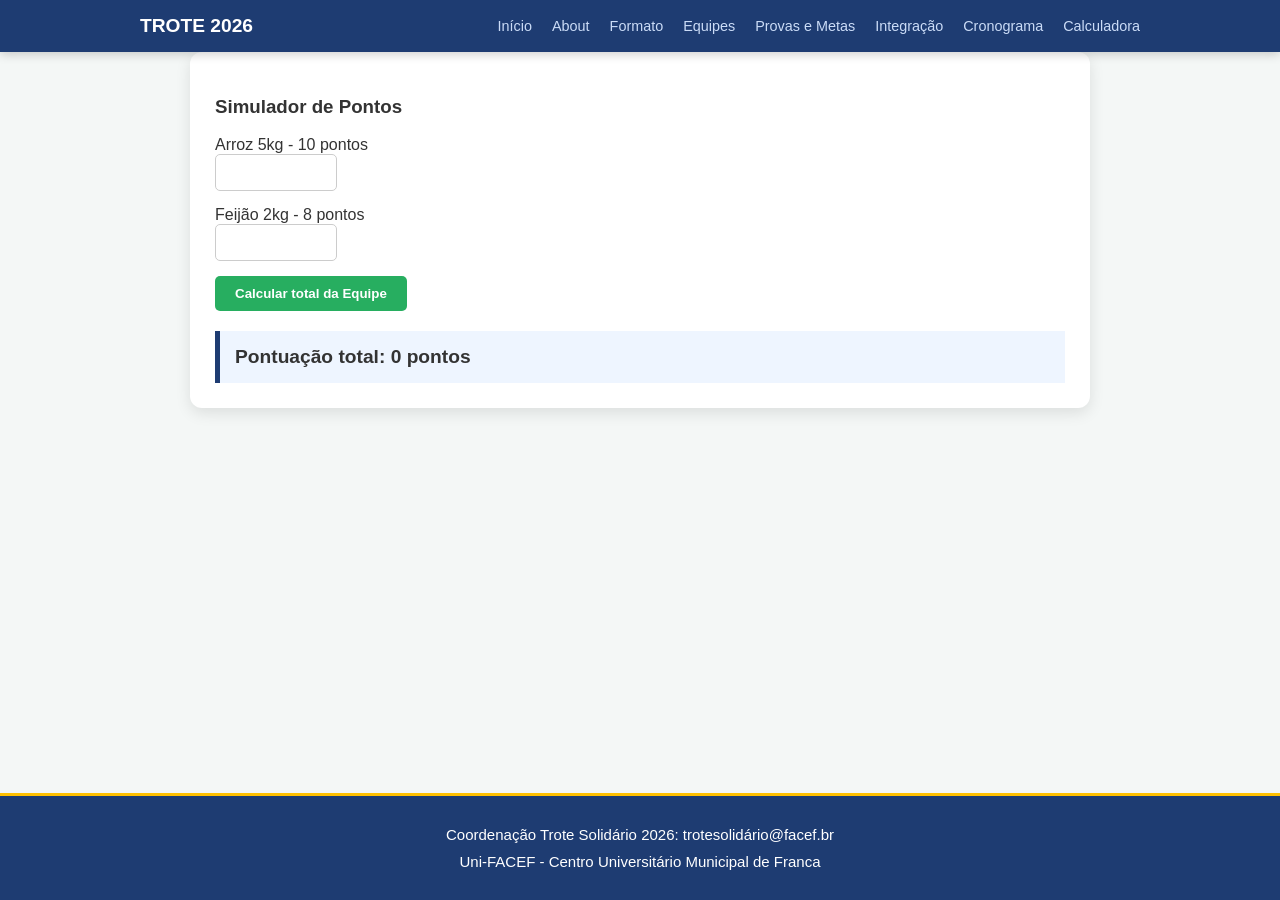
==== pages/calculadora.html @ 7ad085d9 "Pagina 'Calculadora e JS finalizado" ====
<!DOCTYPE html>
<html lang="pt-br">
    <head>
        <title> Trote Solidário </title>
        <meta charset="UTF-8">
        <link rel="stylesheet" href="../css/pages.css">
    </head>
    <body>
        <nav class="menu"> <!-- Menu de navegação -->
            <div class="menu-container">
                <a href="index.html" class="menu-logo"> Trote 2026 </a>
                <ul class="lista">
                    <li> <a href="../index.html"> Início </a> </li>
                    <li> <a href="./introducao.html"> About </a> </li>
                    <li> <a href="formato.html"> Formato </a> </li>
                    <li> <a href="./equipes.html"> Equipes </a> </li>
                    <li> <a href="./provas.html"> Provas e Metas </a> </li>
                    <li> <a href="integracao.html"> Integração </a> </li>
                    <li> <a href="cronograma.html"> Cronograma </a> </li>
                    <li> <a href="calculadora.html"> Calculadora </a> </li>
                </ul>
            </div>
        </nav>
        <main class="principal">
            <section class="calculadora">
                <h3>Simulador de Pontos</h3>
                <div class="form-grid">
                    <div class="form-group">
                        <label> Arroz 5kg - 10 pontos</label> <!--Módulo da caixa de entrada -->
                        <input type="number" min="0" id="qtdeArroz"> <!--Caixa de entrada-->
                    </div>
                     <div class="form-group">
                        <label> Feijão 2kg - 8 pontos</label>
                        <input type="number" min="0" id="qtdeFeijao">
                    </div>
                    <button onclick="calcular()">Calcular total da Equipe</button>
                </div>
                <div id="resultado" class="resultado-box">
                    Pontuação total: 0 pontos
                </div>
            </section>
        </main>

        <footer class="footer-cron">
            <p>Coordenação Trote Solidário 2026: trotesolidário@facef.br</p>
        <p>Uni-FACEF - Centro Universitário Municipal de Franca</p>
    </footer>
    <script src="../script.js"></script> <!--JS é uma linguage não tipada-->
    </body>
</html>
---- css/pages.css ----
body {
    margin: 0; font-family: 'Segoe UI', sans-serif;
    background-color: #f4f7f6; color: #333;
}
.menu {
    background-color: #1e3c72;  padding: 15px 0;
    position: sticky; /* menu fica sempre no topo */
    top: 0; /* posição 0 - posição acima */
    z-index: 1000; /*  fica sempre por cima dos outros conteúdos */
    box-shadow: 0 2px 10px rgba(0,0,0,0.2); /* caixa com sombra */
}
.menu-container{
    max-width: 1000px;
    margin: 0 auto;
    display: flex;
    justify-content: space-between;
    align-items: center;
    padding: 0 20px;
}
.menu-logo{
    color: white; /* cor branca */
    text-decoration: none; /* link sem estar sublinhado */
    font-weight: bold; /* negrito */
    font-size: 1.2rem; /* 1.2 * 16px */
    text-transform: uppercase; /* letra maiúscula */
}
.lista {
    list-style: none; display: flex; gap: 20px;
    margin: 0; padding: 0;
}
.lista a{
    color: #CBDCF7; text-decoration: none; font-size: 0.9rem;
    font-weight: 500; transition: color 0.3s; 
}
.lista a:hover {
    color: #ffffff;
}
.cabecalho {
    background-color: #2e4c82; color: white; padding: 60px 20px;
    text-align: center;
}
.cabecalho h1{
    font-size: 2.5rem; margin-bottom: 5px;
}
.cabecalho h2{
    font-weight: 300;
    font-style: italic;
    color: #ffd700; 
}
.principal{
    /* -40px subiu auto embaixo e 40 é na lateral */
    max-width: 900px; margin: -40px auto 40px; padding: 20px;
}
section {
    background: white;
    margin: 20px 0;
    padding: 25px;
    border-radius: 12px;
    box-shadow: 0 5px 15px rgba(0,0,0,0.1);
}
.importante {
    display: flex;
    gap: 20px;
}
.card-meta {
   
    flex: 1; background: #eef5ff; padding: 15px; border-left: 5px solid #2a5298;
    border-radius: 8px;
}
.recompensas ul {
    list-style: none;
    padding: 0;
}
.recompensas li {
    background: #e9f7ef; margin: 8px 0; padding: 10px;
    border-radius: 5px; color: #27ae60; font-weight: bold;
}

.texto-introducao {
    line-height: 1.6;
    margin-bottom: 20px;
    text-align: justify;
}

.lista-valores {
    list-style: none;
    padding: 0px;
}

.lista-valores li {
    list-style: none;
    background: #eef5ff;
    padding: 15px;
    margin-bottom: 10px;
    border-radius: 8px;
    border-left: 5px solid #1e3c72;
}

table {
    width: 100%;
    border-collapse: collapse;
    margin-top: 20px;
    background: white;
}

th, td {
    padding: 15px;
    text-align: left;
    border-bottom: 1px solid #ddd;
}

th {
    background-color: #2a5298;
    color: #fff;
}

.box-amarela {
    width: 25px;
    height: 25px;
    border-radius: 8px;
    background: yellow;
}

/* CSS Provas */

.pilares-container {
    background-color: lightyellow;
    border-radius: 20px;
    padding: 20px;
    border: 2px dashed orange;
}

.horas-atividades {
    background-color: rgb(255, 212, 212);
    border-left: 4px solid red;
}

#yellow {
    color: #FFC000;
}

.memorias, .acao-social, .figurinhas {
    background-color: #FFFFE6;
    border-left: 4px solid #FFC000;
}

footer {
    background-color: #1e3c72;
    display: flex;
    flex-direction: column;
    justify-content: center;
    align-items: center;
    padding: 25px;
    border-top: 3px solid #FFC000;
}
footer p {
    color: #fff;
    margin: 5px;
    font-size: 15px;
}

/* CSS CRONOGRAMA */

.body-cron {
    min-height: 100dvh;
}

.footer-cron {
    position: absolute;
    bottom: 0;
    left: 0;
    right: 0;
}

.evento {
    margin-bottom: 25px;
    position: relative; /* Considera exatamente onde o elemento está */ 
}

.evento::before {
    content: "";
    width: 12px;
    height: 12px;
    background: red;
    border-radius: 50%;
    position: absolute;
    left: -27px;
    top: 5px;
}

.time-line {
    border-left: 3px solid #1e3c72;
    padding-left: 20px;
    margin-top: 20px;
}

.grid-locais {
    display: flex;
}

.unidade {
    flex: 1;
    background-color: #f4f7f6;
    padding: 15px;
    margin: 15px;
    border-radius: 8px;
    border: 1px solid #CBDCF7;
}

.unidade h4 {
    color: #1e3c72;
    margin-top: 0;
}

/* CSS FORMATO */

.etapas {
    display: flex;
    justify-content: center;
    align-items: center;
}

.etapas-content1 {
    background-color: #CBDCF7;
    border-left: 5px solid #1e3c72;
    margin: 0 20px;
    padding: 15px;
    border-radius: 10px;
    flex: 1;
}

.etapas-content2 {
    background-color: #CBDCF7;
    border-left: 5px solid #1e3c72;
    margin: 0 20px;
    padding: 15px;
    border-radius: 10px;
    flex: 1;
}

.tabela {
    display: flex;
    margin-top: 20px;
}

.coluna {
    flex: 1;
}

.tabela h4 {
    background-color: #1e3c72;
    color: #fff;
    padding: 10px;
    font-size: 14px;
    padding: 20px;
}

.coluna ul {
  list-style: none;
  padding: 15px;
}

.coluna li {
    margin-bottom: 10px;
    color: #a66a00;
    font-weight: 500;
}

.medalhas-honra {
    background-color: #fffadc;
    border-left: 4px solid #FFC000;
}

.container-honra {
    margin: 30px 0;
}

#topicos-honra {
    background-color: #CBDCF7;
    padding: 20px;
    border-radius: 10px;
    margin-top: 5px;
    border-left: 4px solid #1e3c72;
}

/* INTEGRAÇÂO CSS */

.homenagem-content #list-homenagem {
    color: #c0ad42;
}

.homenagem-content {
    padding: 10px;
}

.exibicao-social {
    background-color: #fffadc;
    border-left: 4px solid #FFC000;
}

.criterios {
  list-style: none;
  padding: 15px;
}

#list-criterios {
    margin: 0 0 10px 0;
    color: #a66a00;
    font-weight: 500;
    font-size: 16px;
}

/* CSS CALCULADORA */

.form-group {
    margin-bottom: 15px;
    display: flex;
    flex-direction: column;
}

input {
    padding: 10px;
    border-radius: 5px;
    border: 1px solid #ccc;
    width: 100px;
}

button {
    background-color: #27ae60;
    color: white;
    padding: 10px 20px;
    border: none;
    border-radius: 5px;
    cursor: pointer;
    font-weight: bold;
}

.resultado-box {
    margin-top: 20px;
    padding: 15px;
    background-color: #eef5ff;
    border-left: 5px solid #1e3c72;
    font-weight: bold;
    font-size: 1.2rem;
}
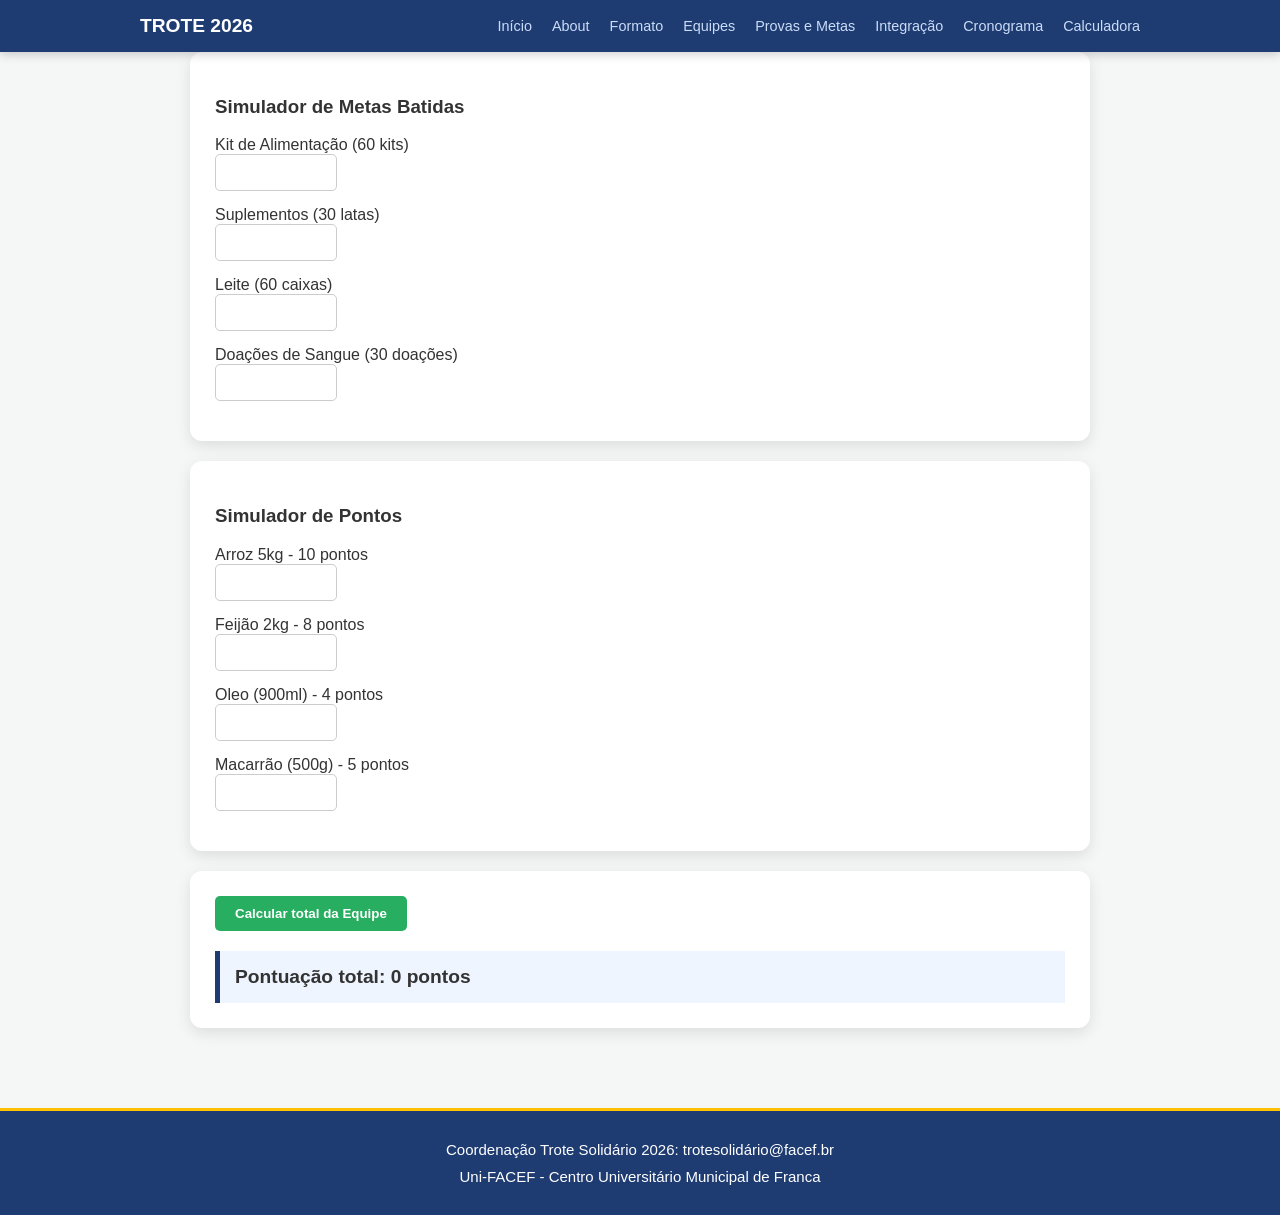
==== commit 3608a2fa: "JS da pag Calculadora terminada" ====
--- a/pages/calculadora.html
+++ b/pages/calculadora.html
@@ -22,6 +22,27 @@
             </div>
         </nav>
         <main class="principal">
+            <section class="">
+                <h3>Simulador de Metas Batidas</h3>
+                <div>
+                    <div class="form-group">
+                        <label> Kit de Alimentação (60 kits) </label> <!--Módulo da caixa de entrada -->
+                        <input type="number" min="0" id="kitAlimentacao"> <!--Caixa de entrada-->
+                    </div>
+                    <div class="form-group">
+                        <label> Suplementos (30 latas)</label> <!--Módulo da caixa de entrada -->
+                        <input type="number" min="0" id="qtdeSuplemento"> <!--Caixa de entrada-->
+                    </div>
+                    <div class="form-group">
+                        <label> Leite (60 caixas)</label> <!--Módulo da caixa de entrada -->
+                        <input type="number" min="0" id="qtdeLeite"> <!--Caixa de entrada-->
+                    </div>
+                    <div class="form-group">
+                        <label> Doações de Sangue (30 doações)</label> <!--Módulo da caixa de entrada -->
+                        <input type="number" min="0" id="qtdeSangue"> <!--Caixa de entrada-->
+                    </div>
+                </div>
+            </section>
             <section class="calculadora">
                 <h3>Simulador de Pontos</h3>
                 <div class="form-grid">
@@ -33,7 +54,17 @@
                         <label> Feijão 2kg - 8 pontos</label>
                         <input type="number" min="0" id="qtdeFeijao">
                     </div>
-                    <button onclick="calcular()">Calcular total da Equipe</button>
+                    <div class="form-group">
+                        <label> Oleo (900ml) - 4 pontos</label>
+                        <input type="number" min="0" id="qtdeOleo">
+                    </div>
+                    <div class="form-group">
+                        <label> Macarrão (500g) - 5 pontos </label>
+                        <input type="number" min="0" id="qtdeMacarrao">
+                    </div>
+            </section>
+            <section>
+                <button onclick="calcular()">Calcular total da Equipe</button>
                 </div>
                 <div id="resultado" class="resultado-box">
                     Pontuação total: 0 pontos
--- a/css/pages.css
+++ b/css/pages.css
@@ -163,13 +163,6 @@
 
 .body-cron {
     min-height: 100dvh;
-}
-
-.footer-cron {
-    position: absolute;
-    bottom: 0;
-    left: 0;
-    right: 0;
 }
 
 .evento {
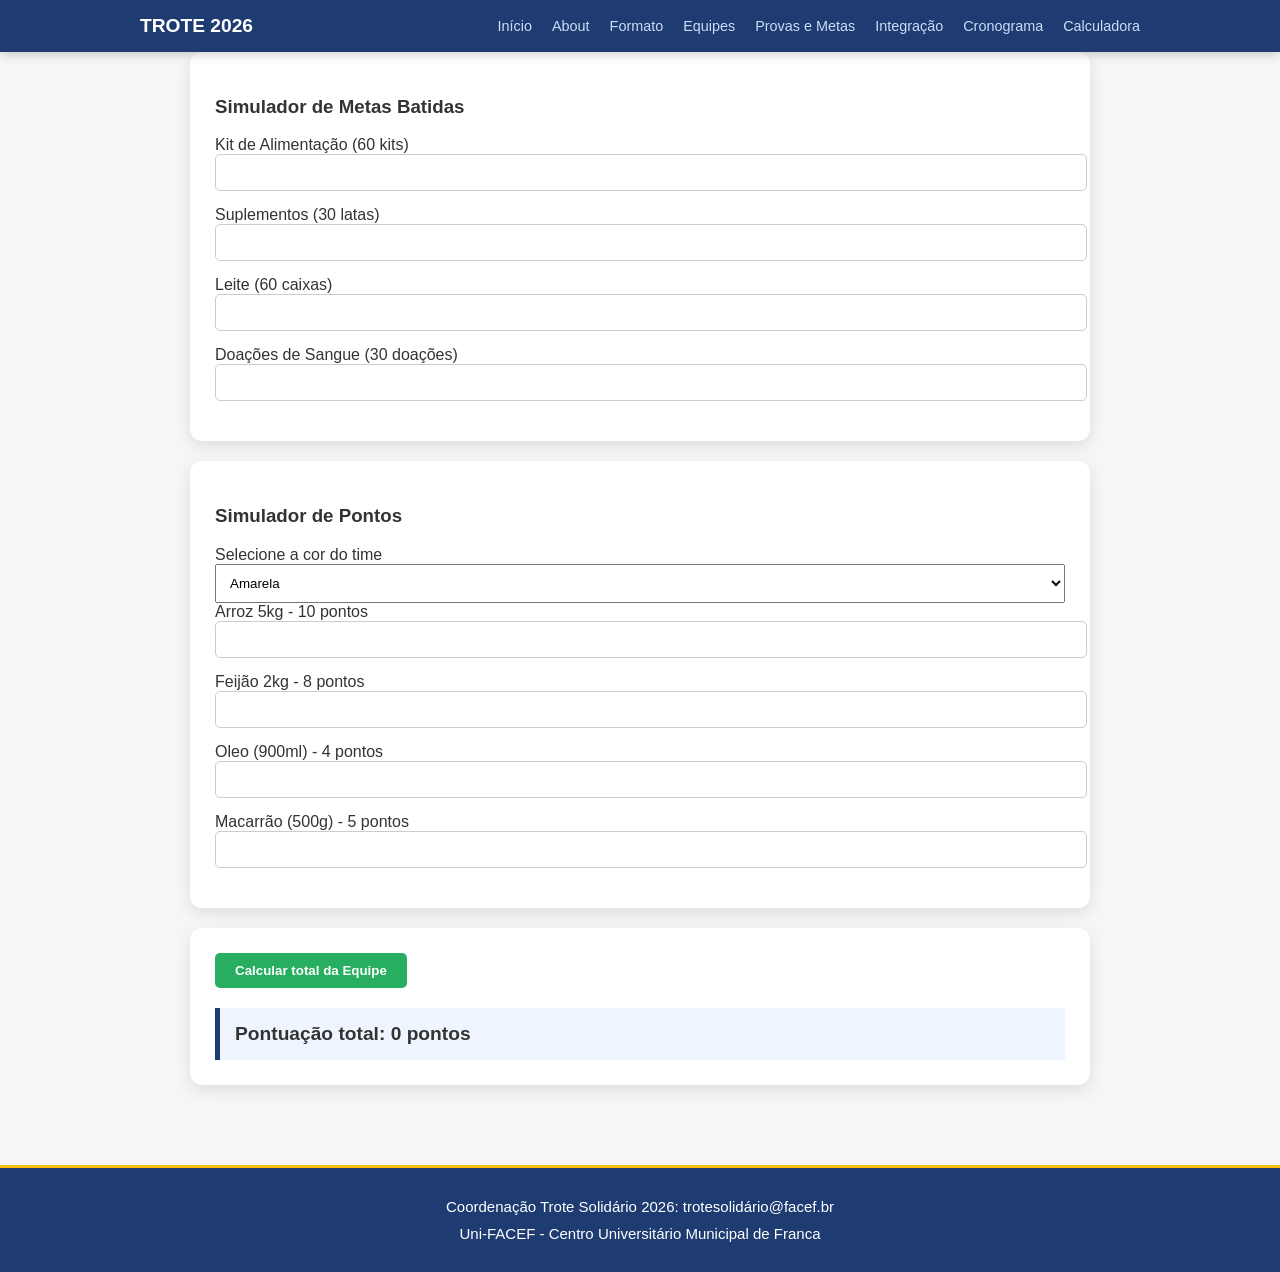
==== commit 88673507: "Calculadora atualizada por times, cada time possui sua proprioa pontuação" ====
--- a/pages/calculadora.html
+++ b/pages/calculadora.html
@@ -46,6 +46,16 @@
             <section class="calculadora">
                 <h3>Simulador de Pontos</h3>
                 <div class="form-grid">
+                    <div class="form-grup">
+                        <label>Selecione a cor do time</label>
+                        <select id="cor">
+                            <option value="amarela"> Amarela </option>
+                            <option value="cinza"> Cinza </option>
+                            <option value="laranja"> Laranja </option>
+                            <option value="marrom"> Marrom </option>
+                            <option value="preta"> Preta </option>
+                        </select>
+                    </div>
                     <div class="form-group">
                         <label> Arroz 5kg - 10 pontos</label> <!--Módulo da caixa de entrada -->
                         <input type="number" min="0" id="qtdeArroz"> <!--Caixa de entrada-->
--- a/css/pages.css
+++ b/css/pages.css
@@ -335,4 +335,11 @@
     border-left: 5px solid #1e3c72;
     font-weight: bold;
     font-size: 1.2rem;
-}+}
+
+input, select {
+    padding: 10px;
+    border-radius: 1px solid #ccc;
+    width: 100%;
+}
+
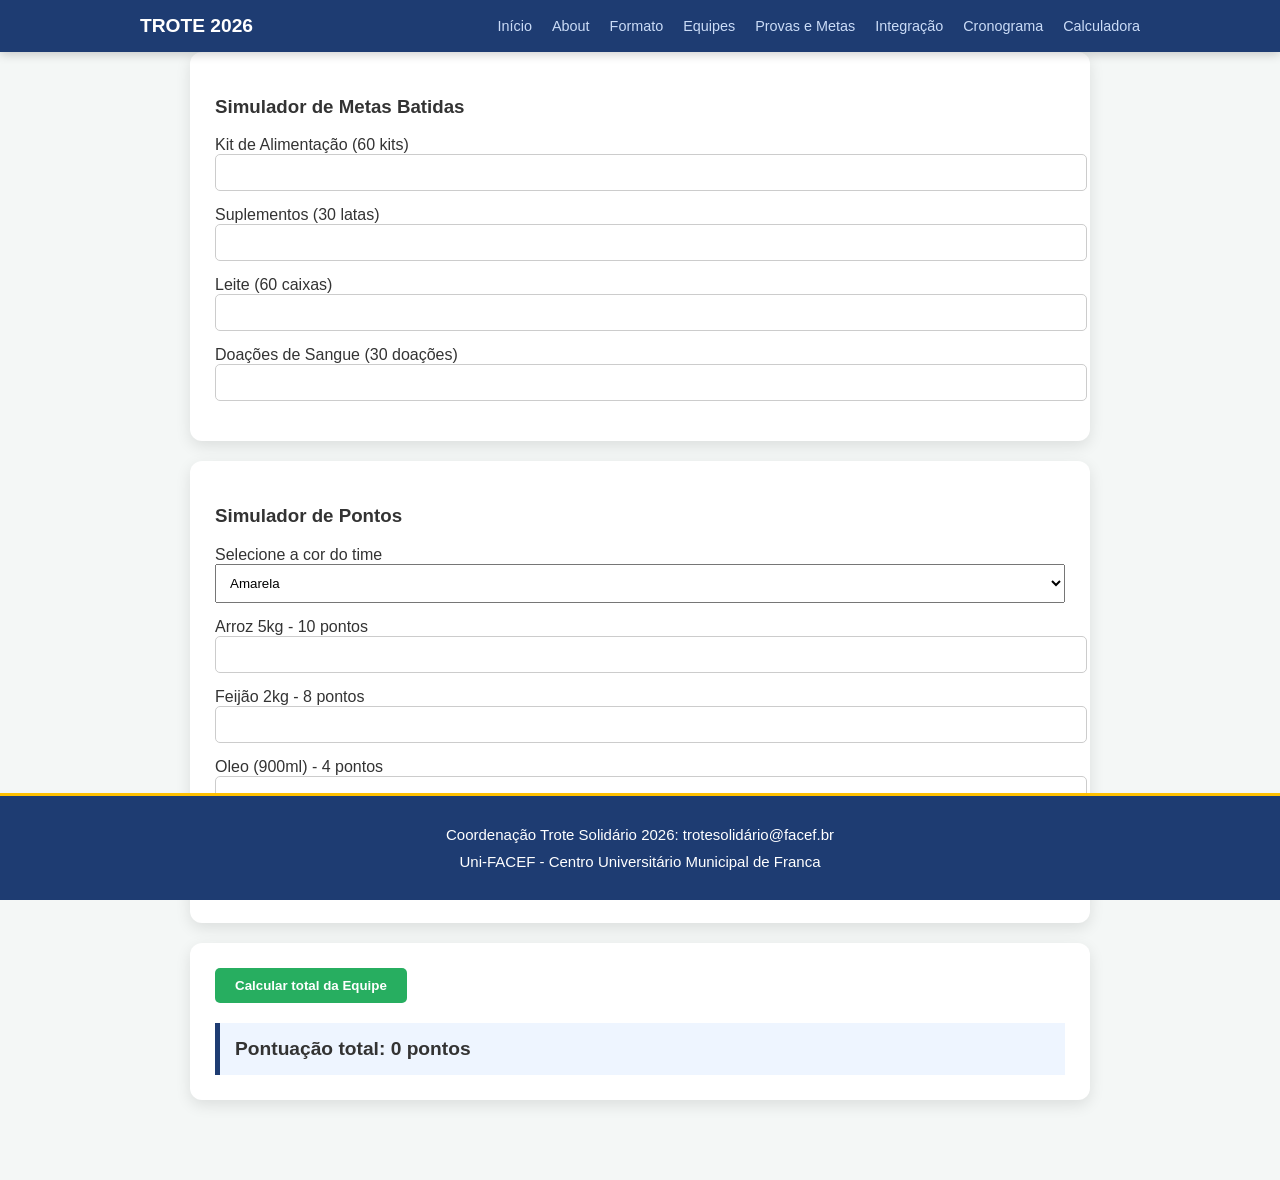
==== commit 9916c4c7: "Footer do cronograma atualizado" ====
--- a/pages/calculadora.html
+++ b/pages/calculadora.html
@@ -46,7 +46,7 @@
             <section class="calculadora">
                 <h3>Simulador de Pontos</h3>
                 <div class="form-grid">
-                    <div class="form-grup">
+                    <div class="form-group">
                         <label>Selecione a cor do time</label>
                         <select id="cor">
                             <option value="amarela"> Amarela </option>
--- a/css/pages.css
+++ b/css/pages.css
@@ -163,6 +163,14 @@
 
 .body-cron {
     min-height: 100dvh;
+    position: relative;
+}
+
+.footer-cron {
+    position: absolute;
+    bottom: 0;
+    right: 0;
+    left: 0;
 }
 
 .evento {
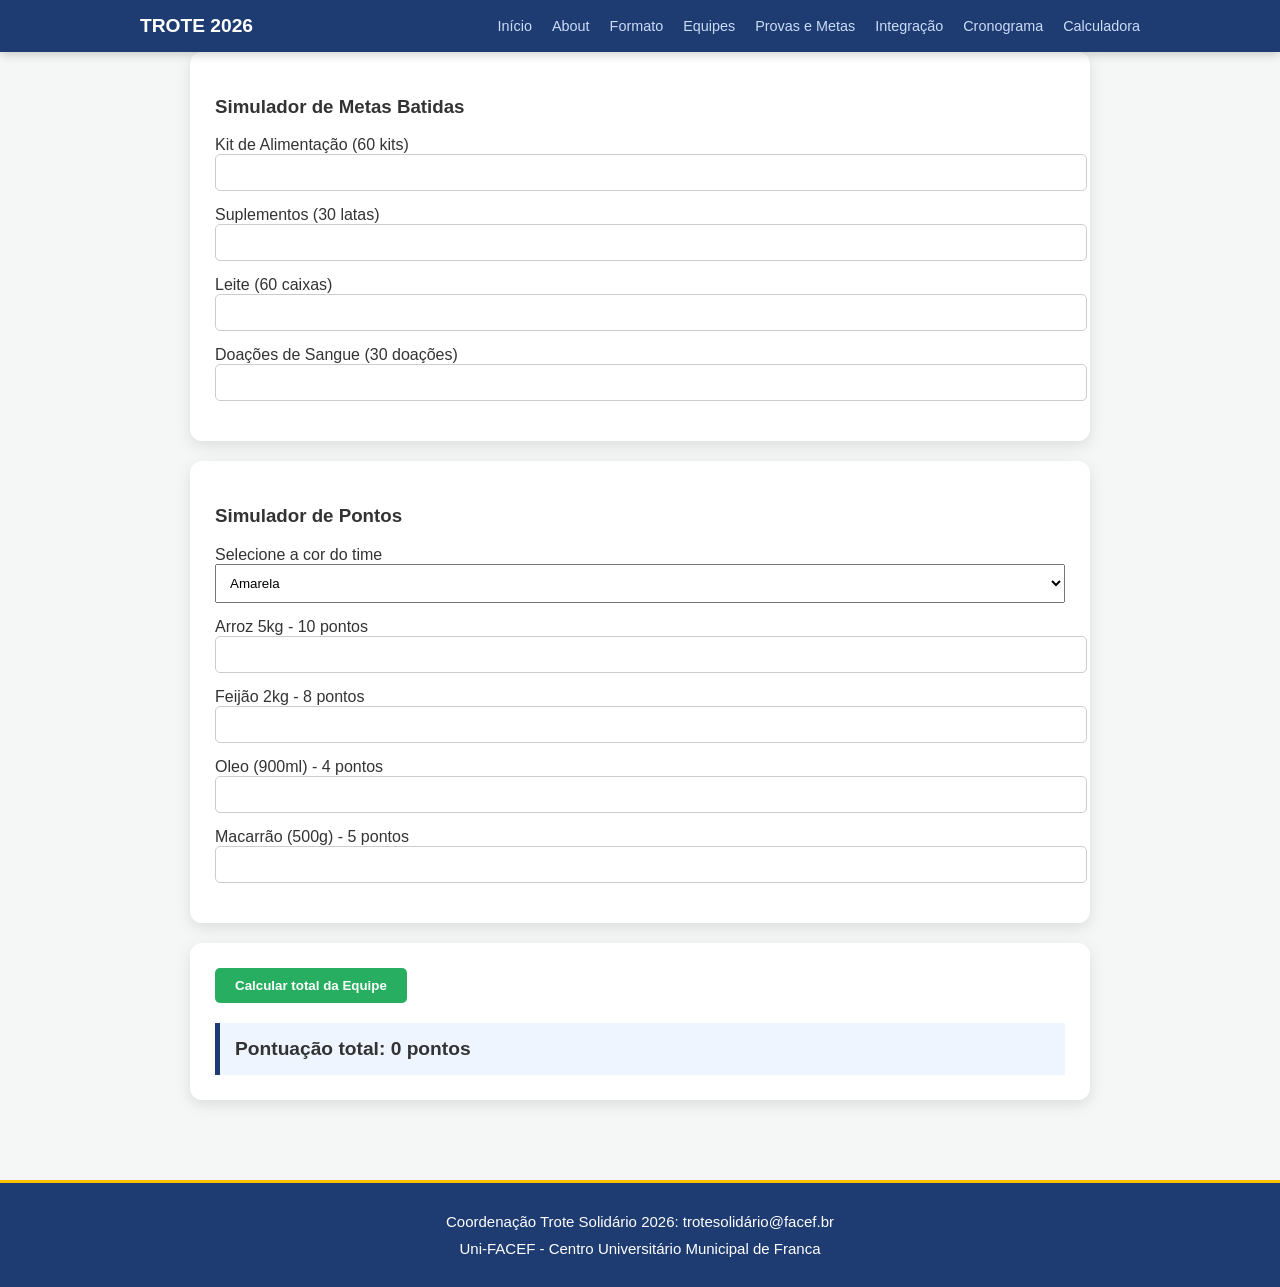
==== commit 54b14414: "calculadora do time preto feito" ====
--- a/pages/calculadora.html
+++ b/pages/calculadora.html
@@ -82,7 +82,7 @@
             </section>
         </main>
 
-        <footer class="footer-cron">
+        <footer>
             <p>Coordenação Trote Solidário 2026: trotesolidário@facef.br</p>
         <p>Uni-FACEF - Centro Universitário Municipal de Franca</p>
     </footer>
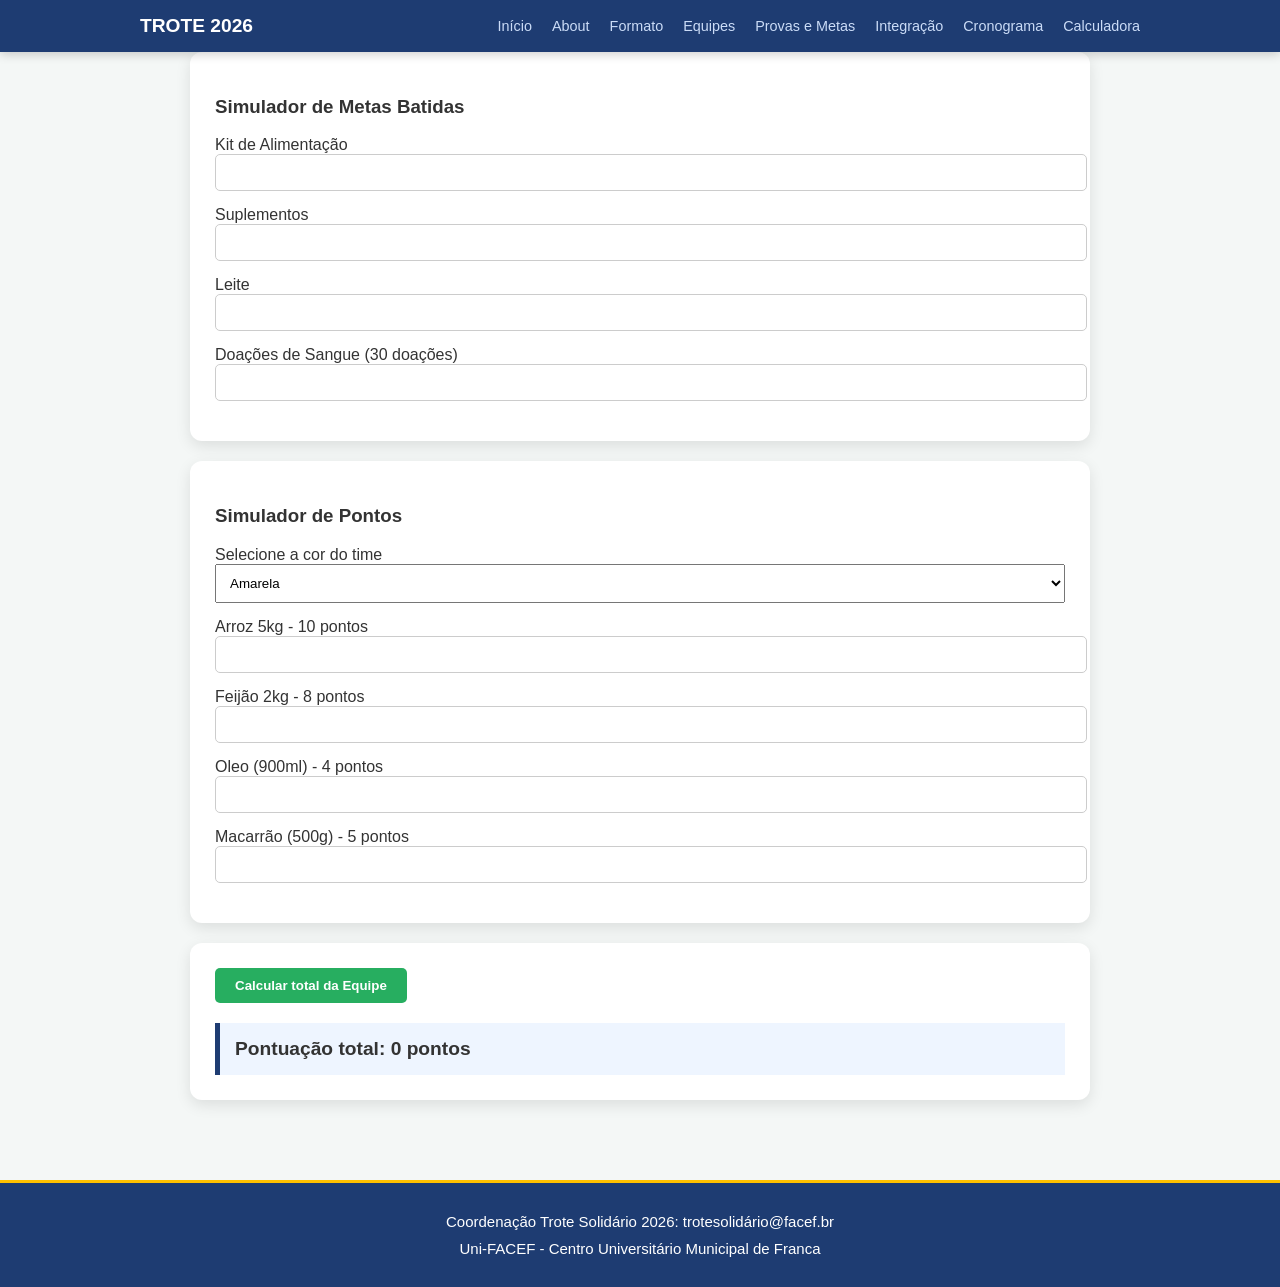
==== commit 45d17bf7: "fix: adiciona alerts e corrige lógica da calculadora" ====
--- a/pages/calculadora.html
+++ b/pages/calculadora.html
@@ -26,15 +26,15 @@
                 <h3>Simulador de Metas Batidas</h3>
                 <div>
                     <div class="form-group">
-                        <label> Kit de Alimentação (60 kits) </label> <!--Módulo da caixa de entrada -->
+                        <label> Kit de Alimentação </label> <!--Módulo da caixa de entrada -->
                         <input type="number" min="0" id="kitAlimentacao"> <!--Caixa de entrada-->
                     </div>
                     <div class="form-group">
-                        <label> Suplementos (30 latas)</label> <!--Módulo da caixa de entrada -->
+                        <label> Suplementos</label> <!--Módulo da caixa de entrada -->
                         <input type="number" min="0" id="qtdeSuplemento"> <!--Caixa de entrada-->
                     </div>
                     <div class="form-group">
-                        <label> Leite (60 caixas)</label> <!--Módulo da caixa de entrada -->
+                        <label> Leite </label> <!--Módulo da caixa de entrada -->
                         <input type="number" min="0" id="qtdeLeite"> <!--Caixa de entrada-->
                     </div>
                     <div class="form-group">
@@ -82,6 +82,8 @@
             </section>
         </main>
 
+        <div id="toast-container"></div>
+
         <footer>
             <p>Coordenação Trote Solidário 2026: trotesolidário@facef.br</p>
         <p>Uni-FACEF - Centro Universitário Municipal de Franca</p>
--- a/css/pages.css
+++ b/css/pages.css
@@ -351,3 +351,47 @@
     width: 100%;
 }
 
+/* alerts calculadora */
+
+#toast-container {
+    position: fixed;
+    top: 20px;
+    right: 20px;
+    display: flex;
+    flex-direction: column;
+    gap: 10px; /* espaço entre mensagens */
+    z-index: 2000;
+}
+
+.toast {
+    padding: 15px;
+    border-radius: 8px;
+    color: white;
+    font-weight: bold;
+    box-shadow: 0 5px 10px rgba(0,0,0,0.2);
+    animation: aparecer 0.5s;
+}
+
+.sucesso {
+    background-color: #27ae60;
+}
+
+.erro {
+    background-color: #e74c3c;
+}
+
+.aviso {
+    background-color: #f1c40f;
+    color: black;
+}
+
+@keyframes aparecer {
+    from {
+        opacity: 0;
+        transform: translateY(-20px);
+    }
+    to {
+        opacity: 1;
+        transform: translateY(0);
+    }
+}
